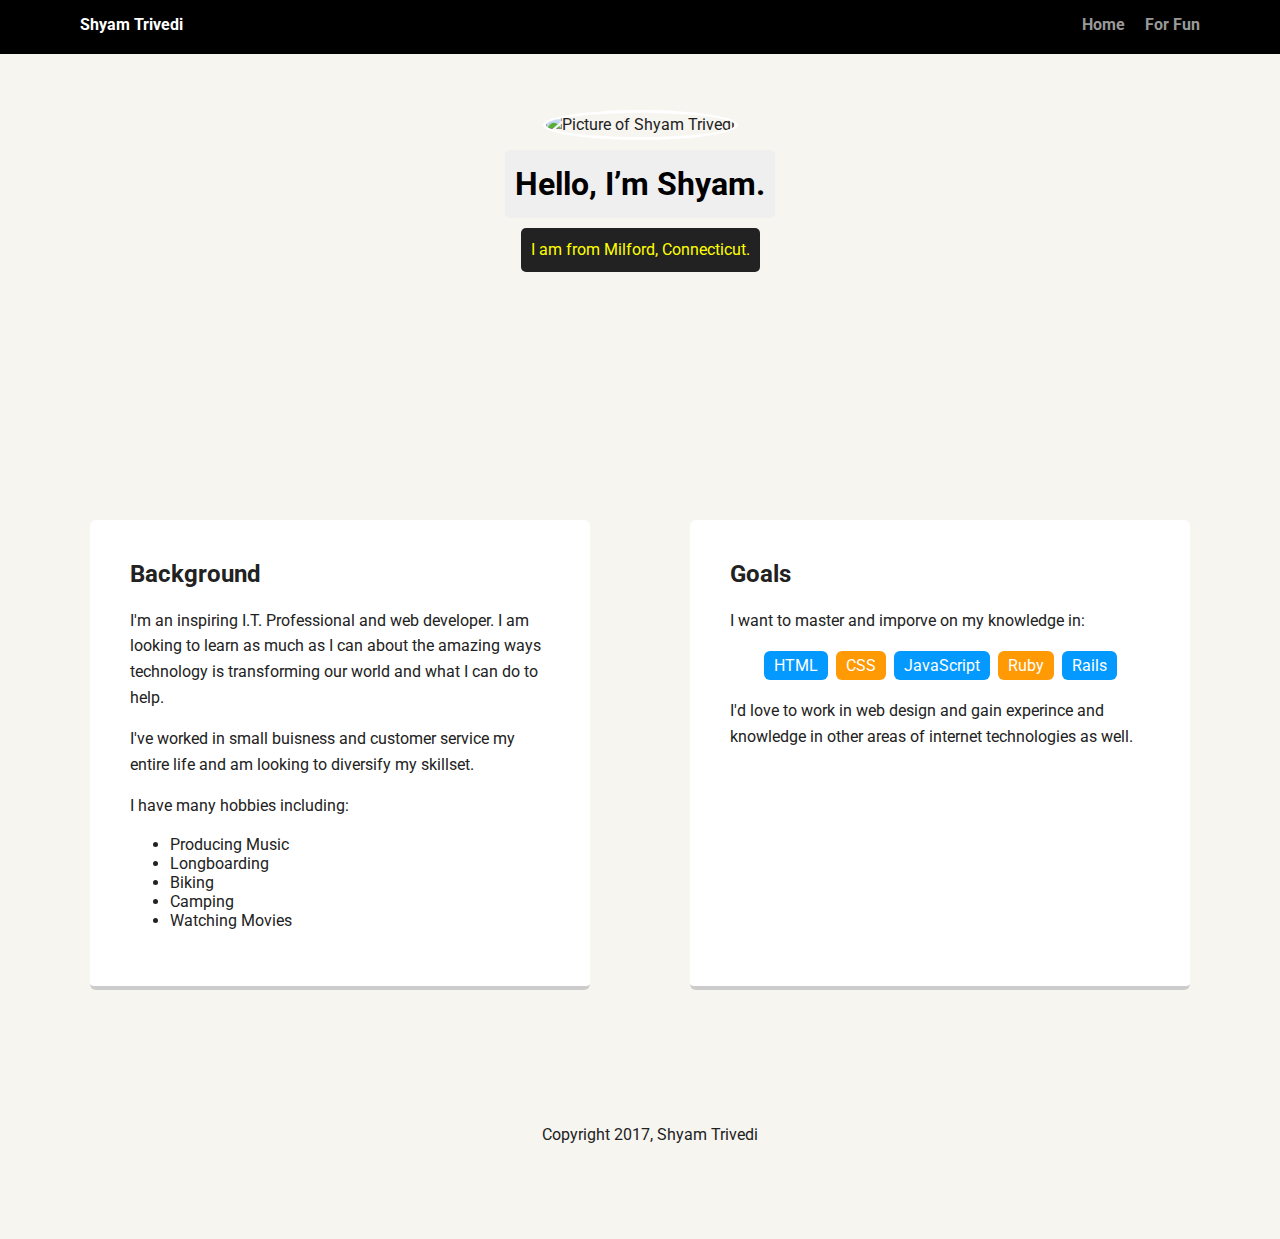
==== index.html @ 0a397106 "home page etc" ====
<!doctype html>
<html lang="en">
<head>
  <meta charset="utf-8">
  <title>Shyam Trivedi Webpage</title>
  <meta name="viewport" content="width=device-width, initial-scale=1.0">
  <link rel="stylesheet" href="styles.css">
  <link href="https://fonts.googleapis.com/css?family=Muli%7CRoboto:400,300,500,700,900" rel="stylesheet"></head>
  <body>

    <div class="main-nav">
        <ul class="nav">
          <li class="name">Shyam Trivedi</li>
          <li><a href="index.html">Home</a></li>
        <li><a href="fun.html">For Fun</a></li>
        </ul>
    </div>

    <header>
      <img src="images/rsz_19990355_106986076623597_7962791954715568726_n.png" alt="Picture of Shyam Trivedi" class="profile-image">
      <h1 class="tag name">Hello, I’m Shyam.</h1>
      <p class="tag location">I am from Milford, Connecticut.</p>
    </header>

    <main class="flex">
      <div class="card">
        <h2>Background</h2>
        <p>I'm an inspiring I.T. Professional and web developer. I am looking to learn as much as I can about the amazing ways technology is transforming our world and what I can do to help.</p>
        <p>I've worked in small buisness and customer service my entire life and am looking to diversify my skillset.</p>
          <p> I have many hobbies including:</p>
          <ul>
              <li>Producing Music</li>
              <li>Longboarding</li>
              <li>Biking</li>
              <li>Camping</li>
              <li>Watching Movies</li>

          </ul>

      </div>

      <div class="card">
        <h2>Goals</h2>
        <p>I want to master and imporve on my knowledge in:</p>
        <ul class="skills">
          <li>HTML</li>
          <li>CSS</li>
          <li>JavaScript</li>
          <li>Ruby</li>
          <li>Rails</li>
        </ul>
        <p>I'd love to work in web design and gain experince and knowledge in other areas of internet technologies as well. </p>
      </div>

    </main>
    <footer>
      <ul>
        <li><a href="https://twitter.com/shyamtrivedi777" class="social twitter">Twitter</a></li>
        <li><a href="https://www.linkedin.com/in/shyam-trivedi-a62501146/?trk=uno-choose-ge-no-intent&dl=no" class="social linkedin">LinkedIn</a></li>
        <li><a href="https://github.com/ShyamTrivedi" class="social github">Github</a></li>
      </ul>
      <p class="copyright">Copyright 2017, Shyam Trivedi</p>
    </footer>
  </body>
  </html>
---- styles.css ----
/* Global Layout Set-up */
* {
  box-sizing: border-box;
}

body {
  margin: 0;
  padding: 0;
  text-align: center;
  font-family: 'Roboto', sans-serif;
  color: #222;
  background: #f7f5f0;
}
/* Link Styles */

a {
  text-decoration: none;
  color: #999;
}
a:hover {
  color: #6633ff;
}

/* Section Styles */

.main-nav {
  width: 100%;
  background: black;
  min-height: 30px;
  padding: 10px;
  position: fixed;
  text-align: center;
}
.nav {
  display: flex;
  justify-content: space-around;
  font-weight: 700;
  list-style-type: none;
  margin: 0 auto;
  padding: 0;
}

.nav .name {
    display: block;
    margin-right: auto;
    color: white;
}
.nav li {
  padding: 5px 10px 10px 10px;
}
.nav a {
  transition: all .5s;
}
.nav a:hover {
  color: white
}

header {
  text-align: center;
  background: url('images/rsz_internet-of-things-2.png') no-repeat top center ;
  background-size: cover;
  overflow: hidden;
  padding-top: 60px;
}
header {
  line-height: 1.5;
}
header .profile-image {
  margin-top: 50px;
  width: 150px;
  height: 150px;
  border-radius: 50%;
  border: 3px solid white;
  transition: all .5s;
}
header .profile-image:hover {
  transform: scale(1.2) rotate(5deg);
}
.tag {
  background-color: #efefef;
  color: black;
  padding: 10px;
  border-radius: 5px;
  display: table;
  margin: 10px auto;
}
.location {
  background-color: #222;
  color: yellow;
}
.card {
  margin: 30px;
  padding: 20px 40px 40px;
  max-width: 500px;
  text-align: left;
  background: #fff;
  border-bottom: 4px solid #ccc;
  border-radius: 6px;
  transition: all .5s;
}
.card:hover {
  border-color: #ff99ff;
}

ul.skills {
  padding: 0;
  text-align: center;
}

.skills li {
  border-radius: 6px;
  display: inline-block;
  background: #ff9904;
  color: white;
  padding: 5px 10px;
  margin: 2px;
}

.skills li:nth-child(odd) {
  background: #0399ff;
}

footer {
  width: 100%;
  min-height: 30px;
  padding: 20px 0 40px 20px;
}

footer .copyright {
  top: -8px;
  font-size: .75em;
}

footer ul {
  list-style-type: none;
  margin: 0;
  padding: 0;
}

footer ul li {
  display: inline-block;
}

a.social {
  display: inline-block;
  text-indent: -9999px;
  margin-left: 5px;
  width: 30px;
  height: 30px;
  background-size: 30px 30px;
  opacity: .4;
  transition: all .5s;
}
a.twitter {
  background-image: url(images/twitter.svg);
}
a.linkedin {
  background-image: url(images/linkedin.svg);
}
a.github {
  background-image: url(images/github.svg);
}
a.social:hover {
  opacity: 1;
}
.clearfix {
  clear: both;
}

/* Styles for larger screens */
@media screen and (min-width: 720px) {

  .flex {
      display: -ms-flexbox;      /* TWEENER - IE 10 */
      display: flex;
      max-width: 1200px;
      -ms-flex-pack: distribute;
      justify-content: space-around;
      margin: 0 auto;
  }

  header {
    min-height: 470px;
  }

  .nav {
    max-width: 1200px;
    padding: 0 30px;
  }


  main {
    padding-top: 20px;
  }

  main p {
    line-height: 1.6em;
  }

  footer {
    font-size: 1.3em;
    max-width: 1200px;
    margin: 40px auto;
  }

}
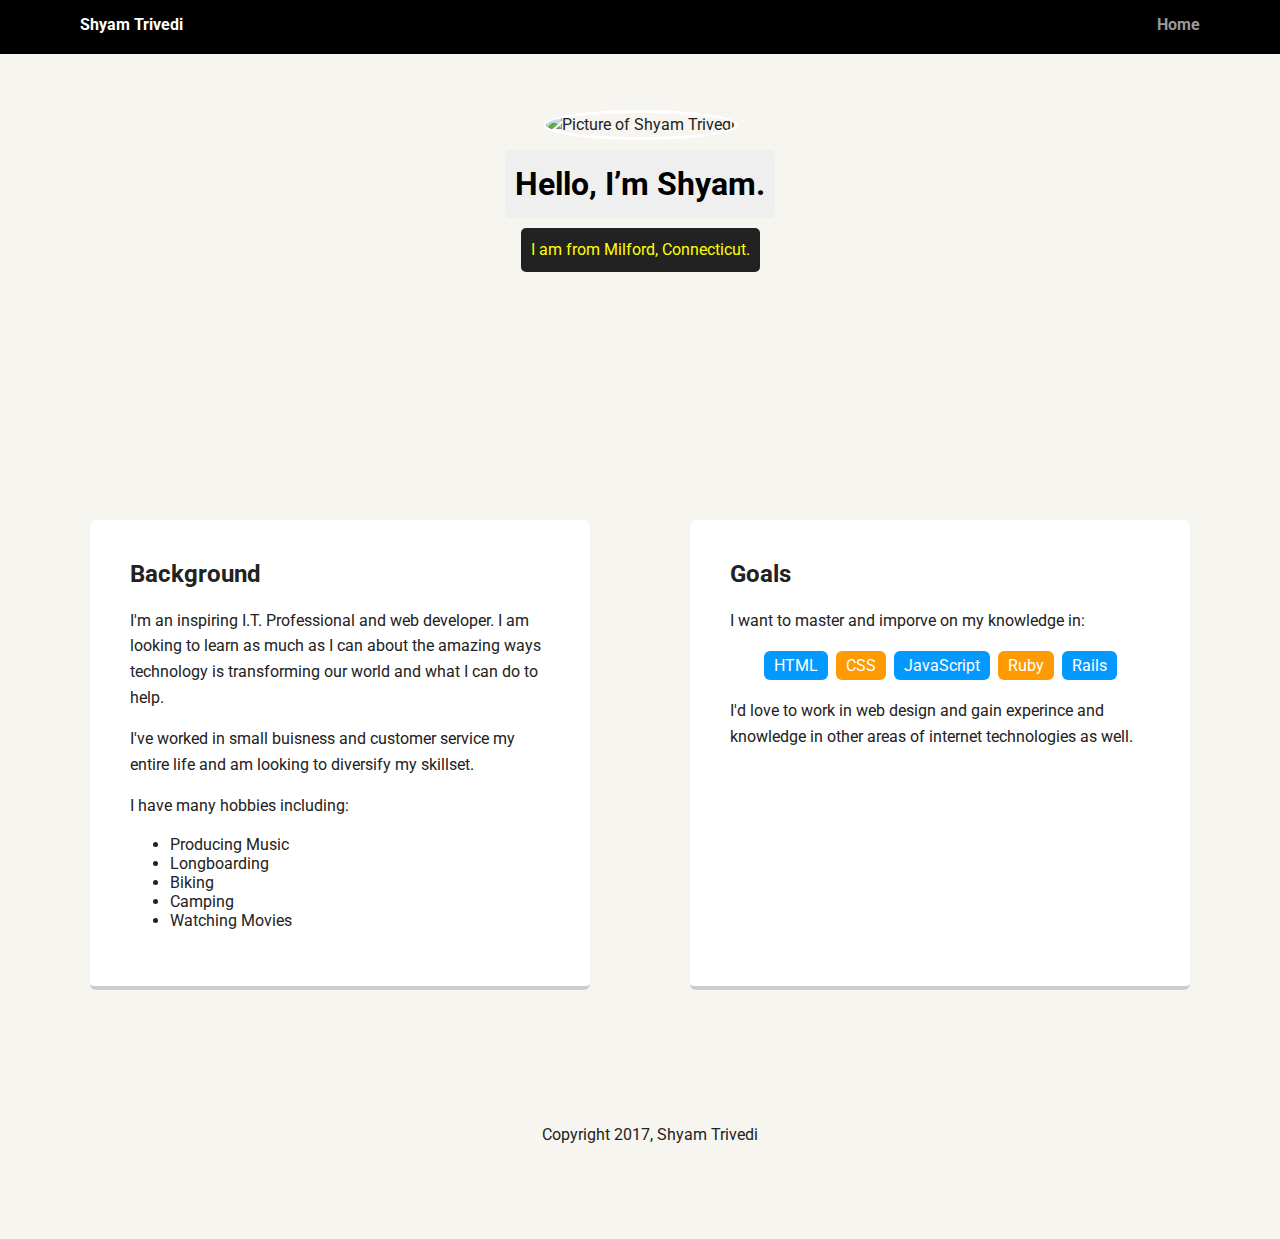
==== commit ebb43590: "took out fun.html" ====
--- a/index.html
+++ b/index.html
@@ -12,7 +12,6 @@
         <ul class="nav">
           <li class="name">Shyam Trivedi</li>
           <li><a href="index.html">Home</a></li>
-        <li><a href="fun.html">For Fun</a></li>
         </ul>
     </div>
 
